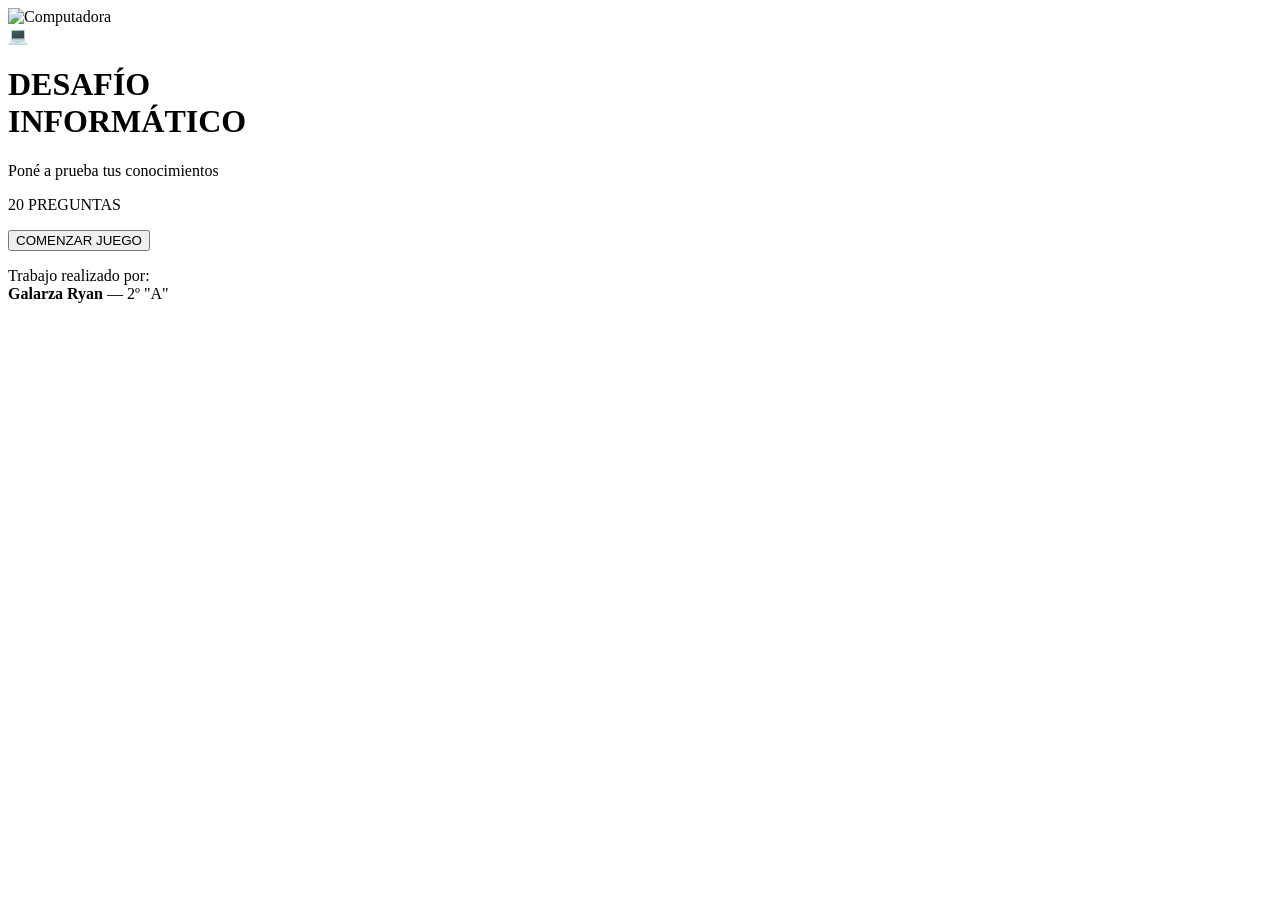
==== index.html @ c612acd7 "Add files via upload" ====
<!DOCTYPE html>
<html lang="es">

<head>
  <meta charset="UTF-8">
  <meta name="viewport" content="width=device-width, initial-scale=1.0">
  <title>Desafío Informático</title>
  <link rel="stylesheet" href="css/estilos.css">
</head>

<body>

  <!-- PANTALLA DE INICIO -->
  <main id="inicio" class="pantalla-inicio">
    <img src="imagenes/computadora-izquierda2.png"
         alt="Computadora"
         class="computadora-izquierda2">

    <div class="contenido-inicio">
      <div class="icono">💻</div>
      <h1>DESAFÍO<br>INFORMÁTICO</h1>
      <p class="subtitulo">Poné a prueba tus conocimientos</p>
      <p class="cantidad">20 PREGUNTAS</p>
      <button id="btnComenzar">COMENZAR JUEGO</button>
      <!-- Créditos -->
    <p class="creditos">
      Trabajo realizado por:<br>
      <strong>Galarza Ryan</strong> — 2º "A"
      </p>
    </div>
  </main>

  <!-- PANTALLA DE PREGUNTA -->
  <div id="pregunta" class="pantalla-pregunta" style="display: none;">
    <div class="contenido-pregunta">
      <p class="numero-pregunta" id="numeroPregunta"></p>
      <h2 id="textoPregunta"></h2>
      <p class="ayuda">Elija una opción.</p>

      <div class="opciones" id="opciones"></div>

      <p id="mensaje"></p>

      <!-- ESTO ES LO QUE FALTA -->
      <div id="feedbackImagen" class="feedback-imagen" style="display: none;">
        <img id="imgFeedback" src="" alt="Resultado">
      </div>

      <button id="btnSiguiente" style="display: none;">Siguiente</button>
    </div>
  </div>

  <script src="js/juego.js"></script>
</body>

</html>
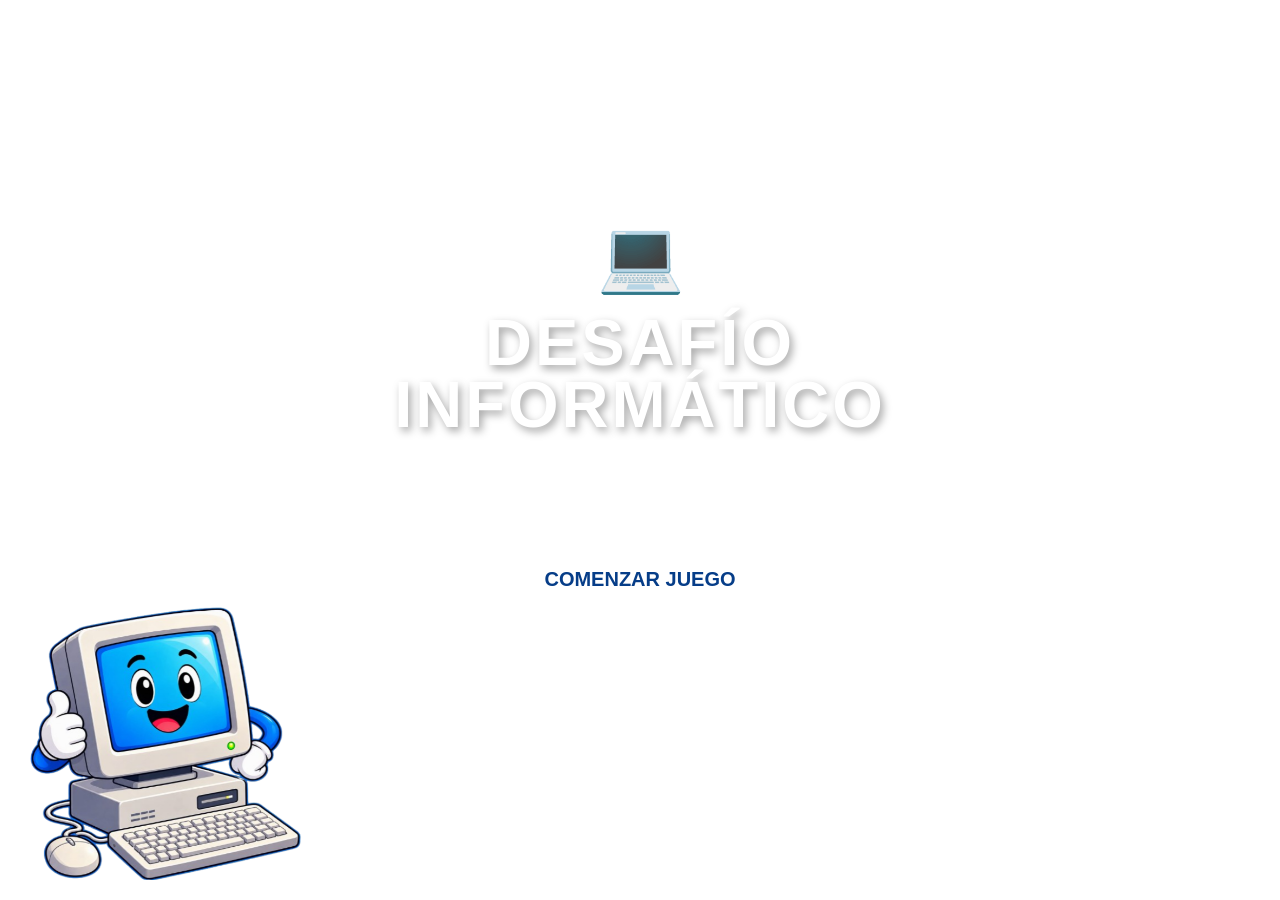
==== commit 767e1e42: "Update index.html" ====
--- a/index.html
+++ b/index.html
@@ -5,14 +5,14 @@
   <meta charset="UTF-8">
   <meta name="viewport" content="width=device-width, initial-scale=1.0">
   <title>Desafío Informático</title>
-  <link rel="stylesheet" href="css/estilos.css">
+  <link rel="stylesheet" href="Css/estilos.css">
 </head>
 
 <body>
 
   <!-- PANTALLA DE INICIO -->
   <main id="inicio" class="pantalla-inicio">
-    <img src="imagenes/computadora-izquierda2.png"
+    <img src="Imagenes/computadora-izquierda2.png"
          alt="Computadora"
          class="computadora-izquierda2">
 
@@ -50,7 +50,7 @@
     </div>
   </div>
 
-  <script src="js/juego.js"></script>
+  <script src="Js/juego.js"></script>
 </body>
 
-</html>+</html>
--- a/Css/estilos.css
+++ b/Css/estilos.css
@@ -0,0 +1,296 @@
+* {
+    margin: 0;
+    padding: 0;
+    box-sizing: border-box;
+}
+
+html,
+body {
+    width: 100%;
+    height: 100%;
+}
+
+body {
+    font-family: Arial, sans-serif;
+    overflow: hidden;
+}
+
+/* ===== PANTALLA INICIAL ===== */
+
+.pantalla-inicio {
+    width: 100%;
+    height: 100vh;
+
+    display: flex;
+    justify-content: center;
+    align-items: center;
+
+    text-align: center;
+
+    background: linear-gradient(
+        135deg,
+        #031b4e,
+        #063d88,
+        #0087c9
+    );
+
+    color: white;
+}
+
+.contenido-inicio {
+    animation: aparecer 1s ease;
+}
+
+.icono {
+    font-size: 70px;
+    margin-bottom: 15px;
+}
+
+.contenido-inicio h1 {
+    font-size: 65px;
+    line-height: 0.95;
+    letter-spacing: 3px;
+
+    text-shadow: 3px 4px 8px rgba(0, 0, 0, 0.35);
+}
+
+.subtitulo {
+    margin-top: 20px;
+    font-size: 22px;
+}
+
+.cantidad {
+    margin-top: 12px;
+
+    font-size: 18px;
+    font-weight: bold;
+
+    letter-spacing: 3px;
+}
+
+#btnComenzar {
+    margin-top: 35px;
+
+    padding: 17px 40px;
+
+    border: 2px solid white;
+    border-radius: 12px;
+
+    background: white;
+    color: #063d88;
+
+    font-size: 20px;
+    font-weight: bold;
+
+    cursor: pointer;
+
+    transition: 0.3s;
+}
+
+#btnComenzar:hover {
+    transform: scale(1.08);
+
+    background: transparent;
+    color: white;
+}
+
+/* ANIMACIÓN DE ENTRADA */
+
+@keyframes aparecer {
+
+    from {
+        opacity: 0;
+        transform: translateY(30px);
+    }
+
+    to {
+        opacity: 1;
+        transform: translateY(0);
+    }
+}
+.computadora-izquierda2 {
+   position: fixed;
+  left: 25px;
+  bottom: 20px;
+  width: 280px;
+  height: auto;
+  z-index: 5;
+}
+
+/* Pantalla de la pregunta - mismo estilo que el inicio */
+.pantalla-pregunta {
+    position: fixed;
+    top: 0;
+    left: 0;
+    width: 100vw;
+    height: 100vh;
+    background: #0d47a1; /* o el mismo azul de tu pantalla de inicio */
+    display: flex;
+    justify-content: center;   /* centra horizontal */
+    align-items: center;       /* centra vertical */
+    margin: 0;
+    padding: 20px;
+    box-sizing: border-box;
+    z-index: 100;
+}
+
+.contenido-pregunta {
+    width: 100%;
+    max-width: 500px;
+    text-align: center;
+    color: white;
+    margin: 0 auto;
+}
+
+.numero-pregunta {
+    font-size: 14px;
+    opacity: 0.8;
+    margin-bottom: 10px;
+}
+
+.pantalla-pregunta h2 {
+    font-size: 26px;
+    margin: 0 0 10px 0;
+    line-height: 1.3;
+}
+
+.ayuda {
+    font-size: 13px;
+    opacity: 0.75;
+    margin: 0 0 30px 0;
+}
+
+.opciones {
+    display: flex;
+    flex-direction: column;
+    align-items: center;
+    gap: 12px;
+}
+
+.opcion {
+    width: 100%;
+    max-width: 360px;
+    padding: 13px 20px;
+    font-size: 17px;
+    border: 2px solid rgba(255, 255, 255, 0.7);
+    background: transparent;
+    color: white;
+    border-radius: 30px;
+    cursor: pointer;
+}
+
+.opcion:hover {
+    background: rgba(255, 255, 255, 0.15);
+}
+
+.opcion.correcta {
+    background: #2ecc71;
+    border-color: #2ecc71;
+}
+
+.opcion.incorrecta {
+    background: #e74c3c;
+    border-color: #e74c3c;
+}
+
+#mensaje {
+    margin-top: 25px;
+    font-size: 20px;
+    font-weight: bold;
+}
+#btnSiguiente {
+  margin-top: 20px;
+  padding: 12px 28px;
+  font-size: 16px;
+  border: none;
+  border-radius: 30px;
+  background: white;
+  color: #0d47a1;
+  cursor: pointer;
+  font-weight: bold;
+}
+
+#btnSiguiente:hover {
+  background: #e3f2fd;
+}
+
+.pantalla-inicio {
+  position: relative;
+  min-height: 100vh;
+  background-image: url("../imagenes/fondo.png"); /* tu foto */
+  background-size: cover;
+  background-position: center;
+  background-repeat: no-repeat;
+}
+
+.pantalla-pregunta {
+  position: fixed;
+  top: 0;
+  left: 0;
+  width: 100vw;
+  height: 100vh;
+  overflow: hidden;
+
+  /* color de respaldo */
+  background-color: #0d47a1;
+
+  /* tu imagen de fondo de preguntas */
+  background-image: url("../imagenes/fondo-preguntas.png");
+  background-size: cover;
+  background-position: center;
+  background-repeat: no-repeat;
+
+  display: flex;
+  justify-content: center;
+  align-items: center;
+  z-index: 100;
+}
+
+/* capa oscura para que se lea el texto */
+.pantalla-pregunta::before {
+  content: "";
+  position: absolute;
+  top: 0;
+  left: 0;
+  width: 100%;
+  height: 100%;
+  background: rgba(0, 25, 70, 0.60);
+  z-index: 0;
+}
+
+.contenido-pregunta {
+  position: relative;
+  z-index: 1;
+  max-width: 550px;
+  width: 90%;
+  text-align: center;
+  color: white;
+}
+.feedback-imagen {
+  margin-top: 12px;
+  text-align: center;
+}
+
+.feedback-imagen img {
+  max-width: 120px;   /* tamaño chico */
+  width: 100%;
+  height: auto;
+  border-radius: 10px;
+  object-fit: contain;
+}
+.feedback-imagen img {
+  max-width: 250px;
+}
+
+.creditos {
+  margin-top: 30px;
+  font-size: 14px;
+  opacity: 0.9;
+  line-height: 1.5;
+  color: white;
+}
+
+.creditos strong {
+  font-size: 16px;
+  font-weight: bold;
+}
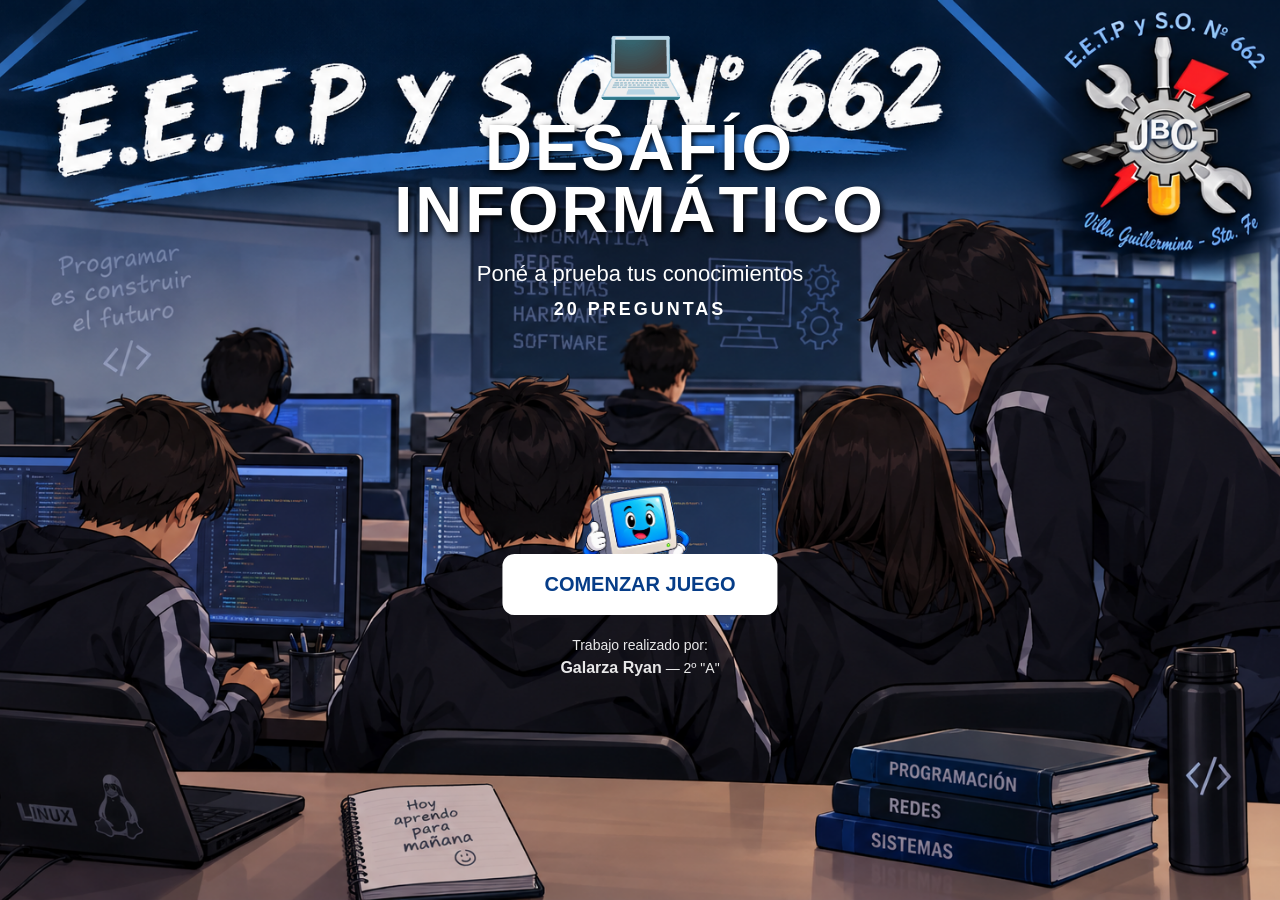
==== commit 74d1bf71: "Update index.html" ====
--- a/index.html
+++ b/index.html
@@ -12,15 +12,16 @@
 
   <!-- PANTALLA DE INICIO -->
   <main id="inicio" class="pantalla-inicio">
-    <img src="Imagenes/computadora-izquierda2.png"
-         alt="Computadora"
-         class="computadora-izquierda2">
+
 
     <div class="contenido-inicio">
       <div class="icono">💻</div>
       <h1>DESAFÍO<br>INFORMÁTICO</h1>
       <p class="subtitulo">Poné a prueba tus conocimientos</p>
       <p class="cantidad">20 PREGUNTAS</p>
+      <img src="Imagenes/computadora-izquierda2.png"
+     alt="Computadora"
+     class="computadora-izquierda2">
       <button id="btnComenzar">COMENZAR JUEGO</button>
       <!-- Créditos -->
     <p class="creditos">
@@ -43,7 +44,7 @@
 
       <!-- ESTO ES LO QUE FALTA -->
       <div id="feedbackImagen" class="feedback-imagen" style="display: none;">
-        <img id="imgFeedback" src="" alt="Resultado">
+       <img id="imgFeedback" alt="Resultado">
       </div>
 
       <button id="btnSiguiente" style="display: none;">Siguiente</button>
--- a/Css/estilos.css
+++ b/Css/estilos.css
@@ -27,13 +27,11 @@
 
     text-align: center;
 
-    background: linear-gradient(
-        135deg,
-        #031b4e,
-        #063d88,
-        #0087c9
-    );
-
+  background-image: url("../Imagenes/fondo.png");
+  background-size: cover;
+  background-position: center;
+   background-repeat: no-repeat;
+  
     color: white;
 }
 
@@ -111,7 +109,7 @@
 .computadora-izquierda2 {
    position: fixed;
   left: 25px;
-  bottom: 20px;
+  bottom: 40px;
   width: 280px;
   height: auto;
   z-index: 5;
@@ -217,7 +215,7 @@
 .pantalla-inicio {
   position: relative;
   min-height: 100vh;
-  background-image: url("../imagenes/fondo.png"); /* tu foto */
+  background-image: red !important; /* tu foto */
   background-size: cover;
   background-position: center;
   background-repeat: no-repeat;
@@ -235,7 +233,7 @@
   background-color: #0d47a1;
 
   /* tu imagen de fondo de preguntas */
-  background-image: url("../imagenes/fondo-preguntas.png");
+  background-image: url("../Imagenes/fondo-preguntas.png");
   background-size: cover;
   background-position: center;
   background-repeat: no-repeat;
@@ -293,4 +291,362 @@
 .creditos strong {
   font-size: 16px;
   font-weight: bold;
-}+}
+/* ===== ADAPTACIÓN PARA CELULARES ===== */
+@media (max-width: 600px) {
+
+    .contenido-inicio h1 {
+        font-size: 38px;
+        line-height: 1.05;
+        letter-spacing: 1px;
+        text-align: center;
+    }
+
+    .subtitulo {
+        font-size: 18px;
+        text-align: center;
+    }
+
+    .cantidad {
+        font-size: 16px;
+        text-align: center;
+    }
+
+   .computadora-izquierda2 {
+    position: absolute;
+    left: 50%;
+    transform: translateX(-50%);
+    bottom: 10px;
+    width: 170px;
+    height: auto;
+    z-index: 1;
+}
+
+    .contenido-inicio {
+        width: 100%;
+        padding: 15px;
+        box-sizing: border-box;
+        text-align: center;
+        position: relative;
+        z-index: 2;
+    }
+
+    #btnComenzar {
+        font-size: 18px;
+        padding: 12px 20px;
+    }
+
+    .creditos {
+        font-size: 13px;
+        text-align: center;
+    }
+}
+.pantalla-inicio {
+    min-height: 100vh;
+    height: auto;
+    flex-direction: column;
+    justify-content: center;
+    align-items: center;
+    padding: 20px;
+    box-sizing: border-box;
+    overflow: hidden;
+}
+/* ===== CORRECCIÓN FINAL PARA CELULAR ===== */
+@media (max-width: 600px) {
+
+    .pantalla-inicio {
+        position: relative;
+        width: 100%;
+        height: 100vh;
+        min-height: 100vh;
+        display: flex;
+        align-items: center;
+        justify-content: center;
+        overflow: hidden;
+        padding: 20px;
+    }
+
+    .contenido-inicio {
+        position: relative;
+        z-index: 10;
+        width: 100%;
+        text-align: center;
+    }
+
+    .contenido-inicio h1 {
+        font-size: 40px;
+        line-height: 1;
+    }
+
+    .computadora-izquierda2 {
+    position: absolute;
+    width: 130px;
+    height: auto;
+    left: 50%;
+    transform: translateX(-50%);
+    bottom: 15px;
+    z-index: 1;
+}
+
+    #btnComenzar {
+        position: relative;
+        z-index: 20;
+    }
+}
+/* AJUSTE FINAL PREGUNTAS EN CELULAR */
+@media (max-width: 600px) {
+
+  .pantalla-pregunta {
+    padding: 10px;
+  }
+
+  .contenido-pregunta {
+    width: 95%;
+    max-height: 100vh;
+  }
+
+  .ayuda {
+    margin-bottom: 15px;
+  }
+
+  .opciones {
+    gap: 8px;
+  }
+
+  .opcion {
+    padding: 10px 15px;
+    font-size: 16px;
+  }
+
+  #mensaje {
+    margin-top: 12px;
+    font-size: 18px;
+  }
+
+.feedback-imagen {
+    margin-top: 4px;
+    height: 105px;
+}
+
+.feedback-imagen img {
+    width: auto;
+    height: 105px;
+    max-width: 120px;
+    object-fit: contain;
+}
+
+  #btnSiguiente {
+    margin-top: 5px;
+    padding: 9px 24px;
+  }
+}
+.pantalla-pregunta h2 {
+    font-size: 22px;
+    margin-bottom: 5px;
+    line-height: 1.15;
+}
+
+.numero-pregunta {
+    font-size: 13px;
+    margin-bottom: 5px;
+}
+
+.ayuda {
+    font-size: 13px;
+    margin-bottom: 10px;
+}
+
+.opciones {
+    gap: 6px;
+}
+
+.opcion {
+    padding: 8px 12px;
+    font-size: 15px;
+    min-height: 0;
+}
+
+#mensaje {
+    margin-top: 8px;
+    font-size: 16px;
+    line-height: 1.15;
+}
+
+.feedback-imagen {
+    margin-top: 3px;
+    height: 80px;
+}
+
+.feedback-imagen img {
+    height: 80px;
+    width: auto;
+    max-width: 100px;
+    object-fit: contain;
+}
+
+#btnSiguiente {
+    margin-top: 4px;
+    padding: 8px 22px;
+    font-size: 15px;
+}
+/* ===== AJUSTE FINAL CELULAR ===== */
+@media (max-width: 600px) {
+
+    .pantalla-inicio {
+        position: relative !important;
+        width: 100% !important;
+        height: 100vh !important;
+        min-height: 100vh !important;
+        overflow: hidden !important;
+    }
+
+    .contenido-inicio {
+        position: relative !important;
+        width: 100% !important;
+        height: 100% !important;
+        padding: 0 !important;
+    }
+
+    #btnComenzar {
+        position: absolute !important;
+        top: 62% !important;
+        left: 50% !important;
+        transform: translateX(-50%) !important;
+        margin: 0 !important;
+        white-space: nowrap !important;
+        z-index: 20 !important;
+    }
+
+    .creditos {
+        position: absolute !important;
+        top: 72% !important;
+        left: 50% !important;
+        transform: translateX(-50%) !important;
+        width: 90% !important;
+        margin: 0 !important;
+        text-align: center !important;
+        color: #555 !important;
+        font-size: 13px !important;
+        line-height: 1.4 !important;
+        z-index: 20 !important;
+    }
+
+    .creditos strong {
+        color: #0d47a1 !important;
+        font-size: 15px !important;
+    }
+
+    .computadora-izquierda2 {
+        position: absolute !important;
+        width: 150px !important;
+        height: auto !important;
+        left: 50% !important;
+        bottom: 20px !important;
+        transform: translateX(-50%) !important;
+        z-index: 10 !important;
+    }
+}
+/* ===== CORRECCIÓN DEFINITIVA DEL INICIO ===== */
+
+.pantalla-inicio {
+    position: relative !important;
+    width: 100% !important;
+    height: 100vh !important;
+    min-height: 100vh !important;
+
+    background: url("../Imagenes/fondo.png") center center / cover no-repeat !important;
+
+    display: flex !important;
+    justify-content: center !important;
+    align-items: center !important;
+    overflow: hidden !important;
+}
+
+/* Contenido principal */
+.contenido-inicio {
+    position: relative !important;
+    width: 100% !important;
+    height: 100% !important;
+    z-index: 2 !important;
+}
+
+/* Título */
+.contenido-inicio h1 {
+    color: #ffffff !important;
+    text-shadow: 2px 3px 6px #000000 !important;
+}
+
+/* Computadora */
+.computadora-izquierda2 {
+    position: absolute !important;
+    width: 120px !important;
+    height: auto !important;
+
+    left: 50% !important;
+    bottom: 160px !important;
+    transform: translateX(-50%) !important;
+
+    z-index: 10 !important;
+}
+
+/* Botón comenzar */
+#btnComenzar {
+    position: absolute !important;
+    top: 58% !important;
+    left: 50% !important;
+    transform: translateX(-50%) !important;
+}
+
+/* Créditos */
+.creditos {
+    position: absolute !important;
+    top: 68% !important;
+    left: 50% !important;
+    transform: translateX(-50%) !important;
+    width: 90% !important;
+    text-align: center !important;
+}
+/* ===== ACOMODAR COMPUTADORA SOBRE EL BOTÓN ===== */
+
+.pantalla-inicio .mascota,
+.pantalla-inicio .computadora,
+.pantalla-inicio .personaje {
+    position: absolute;
+    left: 50%;
+    bottom: 30%;
+    transform: translateX(-50%);
+    z-index: 5;
+}
+
+.pantalla-inicio .btn-comenzar,
+.pantalla-inicio button {
+    position: relative;
+    z-index: 10;
+}
+/* COMPUTADORA ENCIMA DEL BOTÓN COMENZAR */
+
+.computadora-izquierda2 {
+    position: absolute;
+    width: 170px;
+    height: auto;
+    left: 50%;
+    top: 54%;
+    transform: translate(-50%, -50%);
+    z-index: 5;
+}
+/* ===== COMPUTADORA - POSICIÓN DEFINITIVA ===== */
+
+#inicio > .computadora-izquierda2 {
+    position: absolute !important;
+    width: 115px !important;
+    height: auto !important;
+
+    left: 50% !important;
+    top: 49% !important;
+    bottom: auto !important;
+
+    transform: translateX(-50%) !important;
+    margin: 0 !important;
+
+    z-index: 15 !important;
+}
